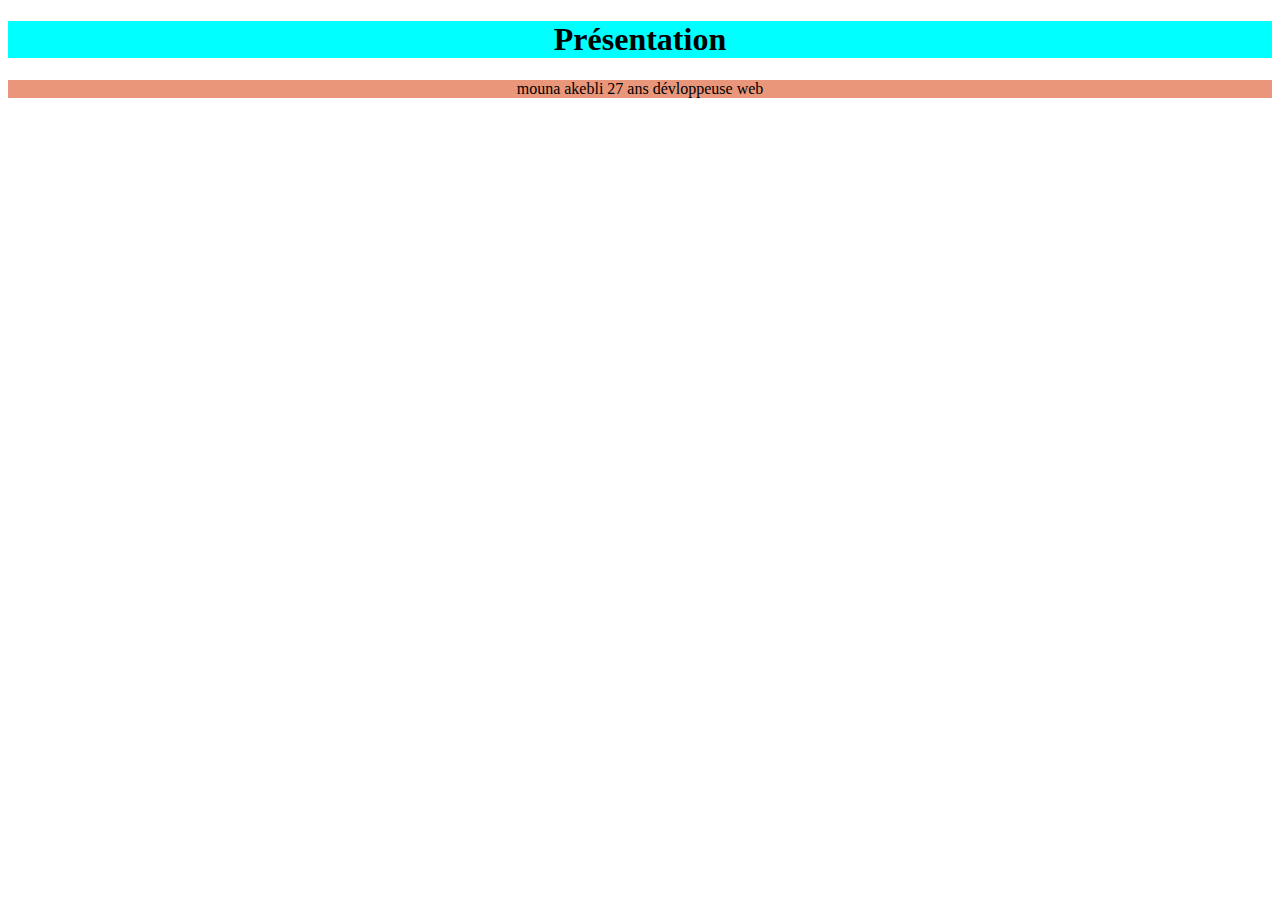
==== index.html @ 788d995f "^ test html renamed" ====
<!DOCTYPE html>
<html lang="en">
<head>
    <meta charset="UTF-8">
    <meta http-equiv="X-UA-Compatible" content="IE=edge">
    <meta name="viewport" content="width=, initial-scale=1.0">
    <title>Document</title>
</head>
<style>
    h1{
        background-color: aqua;
        color: black;
        text-align: center  
    }
    p{
        background-color: darksalmon;
        color: black;
        text-align: center;
        
        
    }
</style>
<body>
    <h1>Présentation</h1>
    <p>mouna akebli 27 ans dévloppeuse web </p>
</body>
</html>
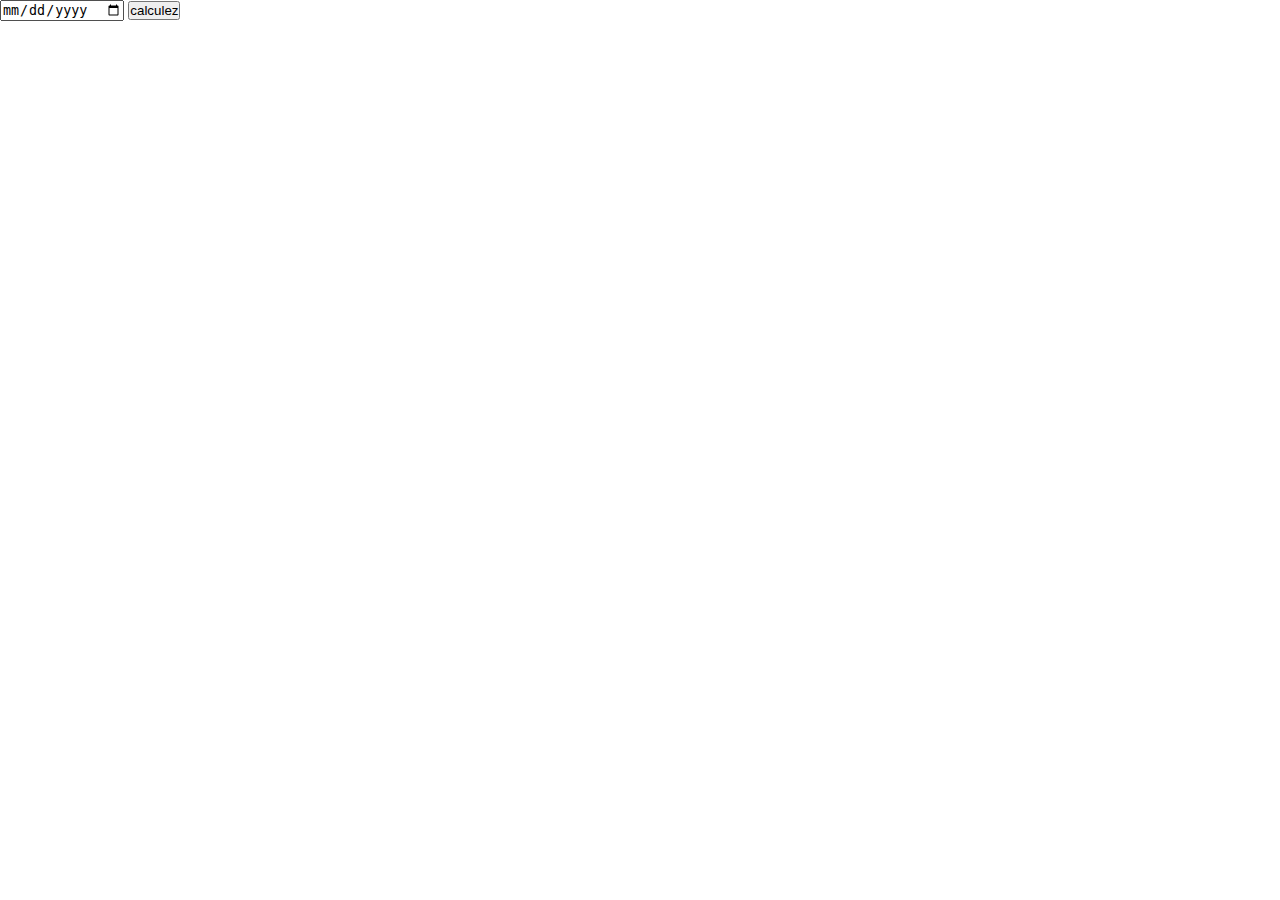
==== commit a38a8fa3: "html project" ====
--- a/index.html
+++ b/index.html
@@ -3,25 +3,28 @@
 <head>
     <meta charset="UTF-8">
     <meta http-equiv="X-UA-Compatible" content="IE=edge">
-    <meta name="viewport" content="width=, initial-scale=1.0">
+    <meta name="viewport" content="width=device-width, initial-scale=1.0">
+    <link rel="stylesheet" href="index.css">
+    <script src="index.js" defer></script>
     <title>Document</title>
 </head>
-<style>
-    h1{
-        background-color: aqua;
-        color: black;
-        text-align: center  
-    }
-    p{
-        background-color: darksalmon;
-        color: black;
-        text-align: center;
-        
-        
-    }
-</style>
 <body>
-    <h1>Présentation</h1>
-    <p>mouna akebli 27 ans dévloppeuse web </p>
+    <!-- <header>
+        <h1>mouna akebli</h1>
+        <nav>
+            <ul> 
+                <li>home</li>
+                <li>about</li>
+                <li>projects</li>
+                <li>contact</li>
+            
+    
+    
+            </ul>
+        </nav>
+    </header> -->
+    <input type="date" id="age" >
+    <button onclick="getdate()">calculez</button>
+
 </body>
-</html>+</html>
--- a/index.css
+++ b/index.css
@@ -0,0 +1,8 @@
+*{
+    padding: 0;
+    margin: 0;
+}
+header{
+    background-color: black;
+    color: beige;
+}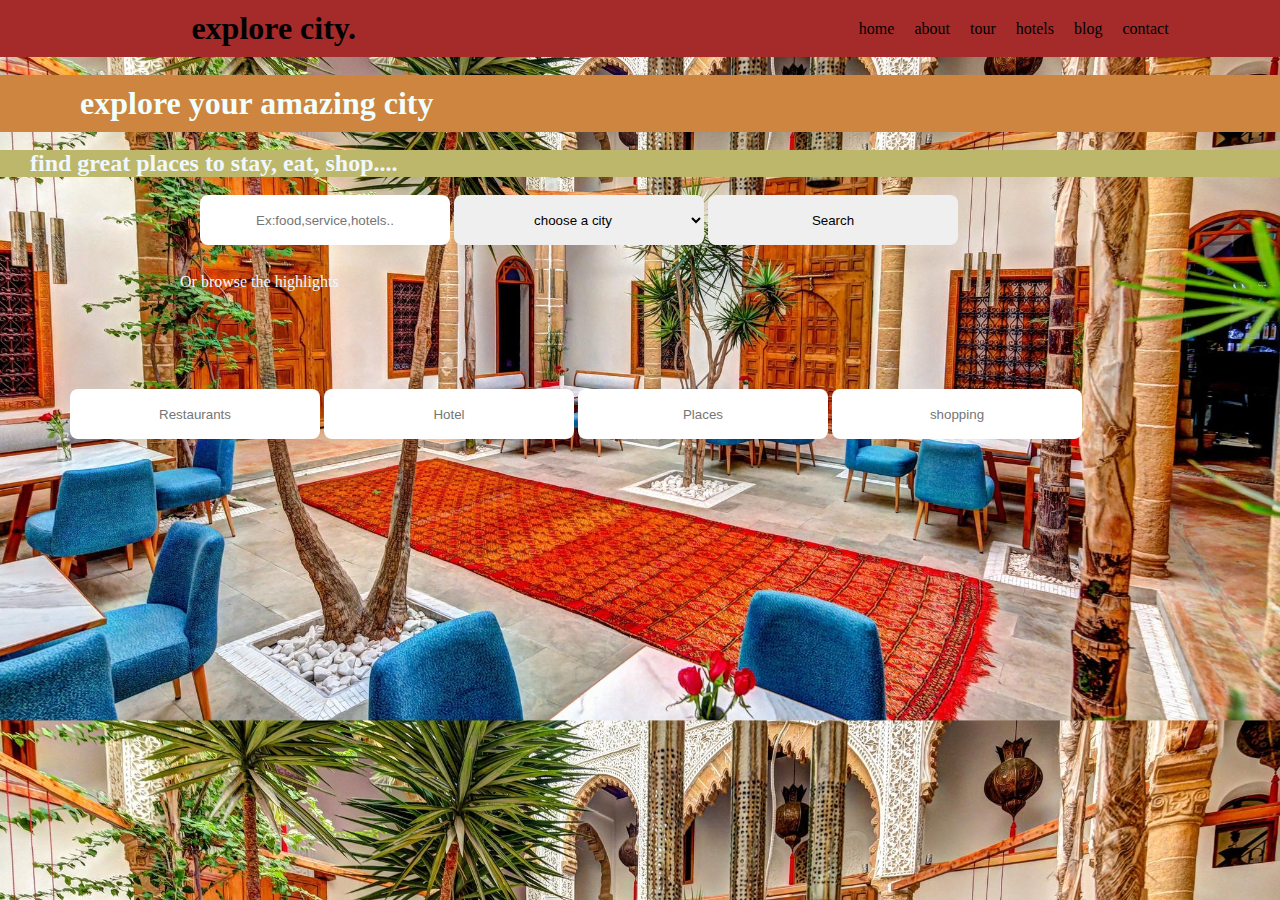
==== commit e464ef59: "css project" ====
--- a/index.html
+++ b/index.html
@@ -5,26 +5,56 @@
     <meta http-equiv="X-UA-Compatible" content="IE=edge">
     <meta name="viewport" content="width=device-width, initial-scale=1.0">
     <link rel="stylesheet" href="index.css">
-    <script src="index.js" defer></script>
+    
     <title>Document</title>
+  
 </head>
 <body>
-    <!-- <header>
-        <h1>mouna akebli</h1>
-        <nav>
+     <header>
+        <h1>explore city.</h1>
+        <div> <nav>
             <ul> 
                 <li>home</li>
                 <li>about</li>
-                <li>projects</li>
-                <li>contact</li>
-            
+                <li>tour</li>
+                <li>hotels</li>
+                <li>blog</li>
+               <li>contact</li>
+               
+            </ul>
+        </nav></div>
+    </header> <br>
+    <h1 class="test1">explore your amazing city</h1>
+    <br>
+    <h2 class="test2">find great places to stay, eat, shop....</h2>
+    <br> <div> 
+    <input type="text" placeholder="Ex:food,service,hotels..">
+    
+    <select name="places" id="places" class="select">
+        <option hidden>choose a city</option>
+        <option value="Rabat">Rabat</option>
+        <option value="Tanger">Tanger</option>
+        <option value="Casa">Casa</option>
+    </select>
+
+    <button>Search</button></div>
+    <br>
+    <p class="blank"> Or browse the highlights</p>
+    <br>
+   <div class="final"><input type="text" placeholder="Restaurants">
+    <input type="text" placeholder="Hotel">
+    <input type="text" placeholder="Places">
+    <input type="text" placeholder="shopping"></div>
+      
+    
+
     
     
-            </ul>
-        </nav>
-    </header> -->
-    <input type="date" id="age" >
-    <button onclick="getdate()">calculez</button>
+
+     
+
 
 </body>
-</html>
+
+
+
--- a/index.css
+++ b/index.css
@@ -1,8 +1,101 @@
-*{
+*{  
+    list-style: none;
     padding: 0;
     margin: 0;
+    text-decoration: none;
+    outline: 0;
+    border: 0;
+
 }
 header{
-    background-color: black;
-    color: beige;
+    display: flex;
+    justify-content: space-around;
+    align-items: center;
+    background-color: brown;
+    text-size-adjust: 200px;  
+
+}
+ul{
+    display: flex; 
+    gap: 20px;
+}
+h1{
+    padding: 10px 80px   ;
+}
+h2{
+    padding: 0px 30px;
+}
+div{
+   
+   
+    margin-left: 200px;
+    
+
+
+}
+input{
+height: 50px;
+width: 250px;
+display: inline;
+text-align: center;
+border-radius: 8px;
+}
+
+
+.select{
+    height: 50px;
+    width: 250px;
+     display: inline;
+    text-align: center;
+    border-radius: 8px;
+
+}
+button{
+    height: 50px;
+    width: 250px;
+    display: inline;
+    text-align: center;
+    border-radius: 8px;
+    
+
+}
+p{
+    padding: 10px 80px;
+}
+
+image{
+    width: 150px;
+    height: 150px;
+    max-width: 200px;
+    max-height: 150px;
+  background-image: url("Rabat\ -1_0.jpg");
+  background-repeat: no-repeat;
+}
+
+body{
+    background-image: url(../Rabat\ -1_0.jpg);
+    background-size: cover;
+}
+.test1{
+    color: azure;
+    background-color: peru;
+    
+}
+.test2{
+    color: aliceblue;
+    background-color: darkkhaki;
+    background-size: 55px;
+}
+.final{
+    color: cornflowerblue;
+    margin: 30px;
+    padding: 40px;
+}
+.blank{
+    color: aliceblue;
+    margin-left: 100px;
+}
+
+.final input{
+    height: 50px;
 }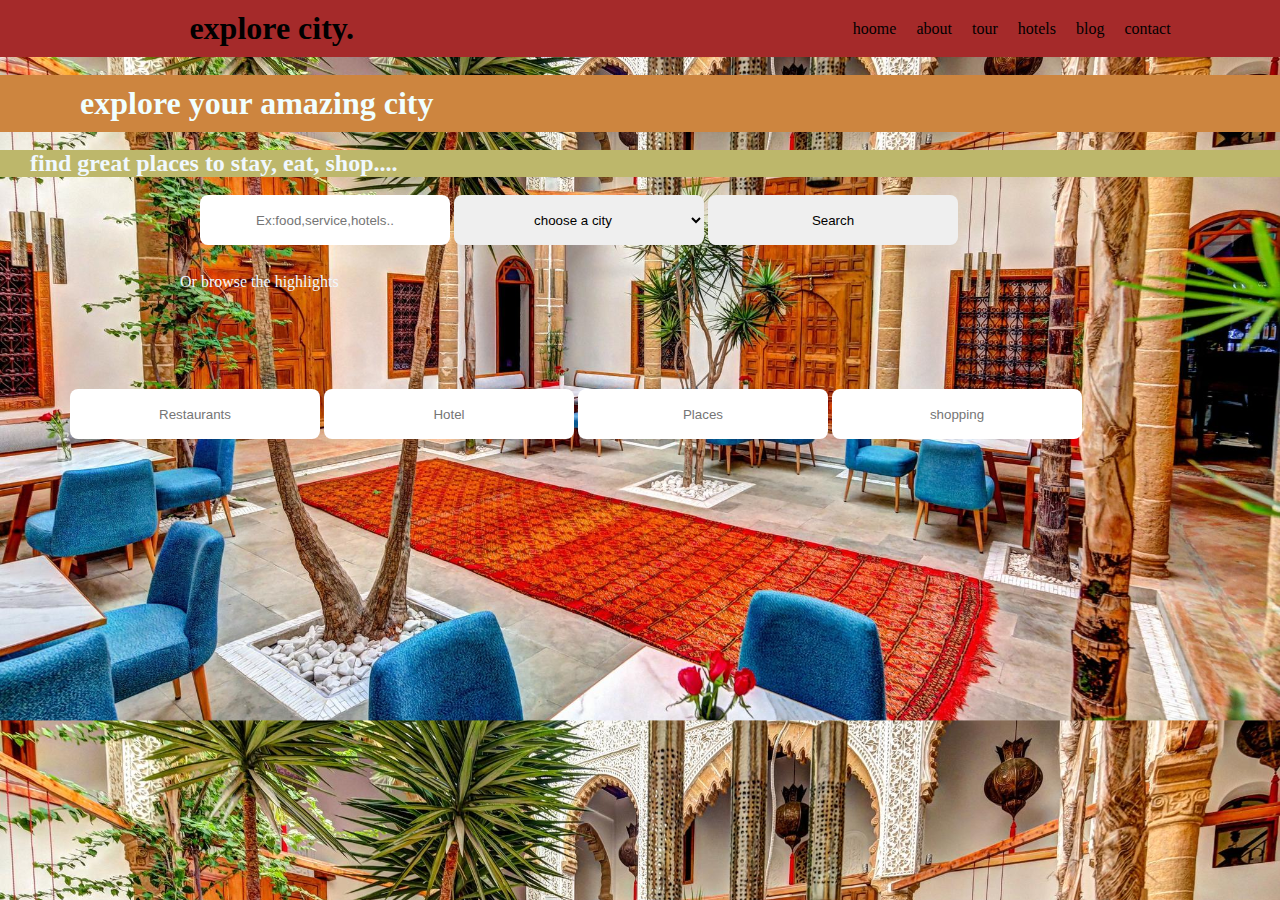
==== commit 4d5023e3: "css project" ====
--- a/index.html
+++ b/index.html
@@ -14,7 +14,7 @@
         <h1>explore city.</h1>
         <div> <nav>
             <ul> 
-                <li>home</li>
+                <li>hoome</li>
                 <li>about</li>
                 <li>tour</li>
                 <li>hotels</li>
--- a/index.css
+++ b/index.css
@@ -68,12 +68,12 @@
     height: 150px;
     max-width: 200px;
     max-height: 150px;
-  background-image: url("Rabat\ -1_0.jpg");
+  background-image: url("./img.jpg");
   background-repeat: no-repeat;
 }
 
 body{
-    background-image: url(../Rabat\ -1_0.jpg);
+    background-image: url("./img.jpg");
     background-size: cover;
 }
 .test1{
@@ -94,6 +94,7 @@
 .blank{
     color: aliceblue;
     margin-left: 100px;
+    margin-top: 0;
 }
 
 .final input{
